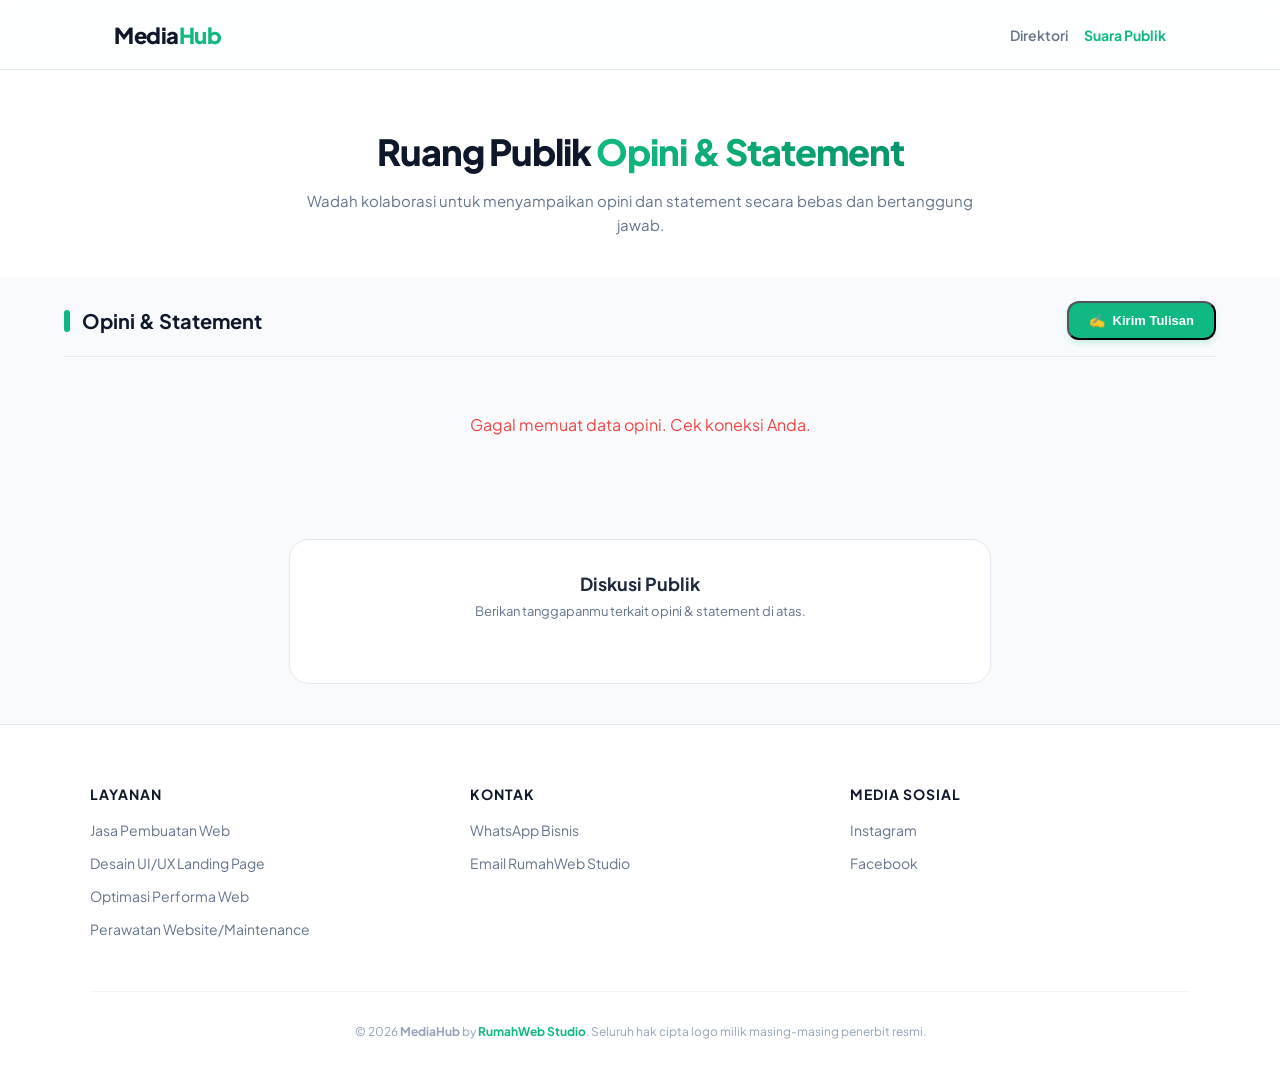
==== opini.html @ b8e2ca9e "Update opini.html" ====
<!DOCTYPE html>
<html lang="id">
<head>
    <meta charset="UTF-8">
    <meta name="viewport" content="width=device-width, initial-scale=1.0">
    <title>MediaHub | Suara Publik</title>

    <link rel="stylesheet" href="style.css">
    
    <style>
        .opini-card {
            -webkit-tap-highlight-color: transparent;
            tap-highlight-color: transparent;
        }
    </style>
</head>
<body>

    <nav class="navbar">
        <div class="navbar-container">
            <div class="brand">Media<span>Hub</span></div>
            <div style="display: flex; gap: 16px; align-items: center;">
                <a href="index.html" style="text-decoration: none; font-size: 14px; font-weight: 600; color: #64748b;">Direktori</a>
                <a href="opini.html" style="text-decoration: none; font-size: 14px; font-weight: 700; color: #10b981;">Suara Publik</a>
            </div>
        </div>
    </nav>

    <section class="hero">
        <div class="hero-container">
            <h1 style="font-size: 36px; font-weight: 800; color: #0f172a; margin-bottom: 16px; line-height: 1.2; text-align: center;">
                Ruang Publik <span style="background: linear-gradient(to right, #10b981, #059669); -webkit-background-clip: text; -webkit-text-fill-color: transparent;">Opini & Statement</span>
            </h1>
            <p>Wadah kolaborasi untuk menyampaikan opini dan statement secara bebas dan bertanggung jawab.</p>
        </div>
    </section>

    <main class="main-content" style="max-width: 1200px; margin: 0 auto; padding: 24px; display: block; clear: both;">

        <div class="category-title" style="display: flex; justify-content: space-between; align-items: center; gap: 16px; flex-wrap: wrap; margin-bottom: 32px; width: 100%;">
            <div style="display: flex; align-items: center; gap: 12px;">
                <div class="title-indicator"></div>
                <h2 style="margin: 0; font-size: 20px; font-weight: 700; color: #0f172a;">Opini & Statement</h2>
            </div>

           <button type="button" id="btn-bayar" class="btn-request-posting" onclick="handleKirimTulisan()">
               <span>✍️</span> Kirim Tulisan
           </button>
       </div>
       <div id="pesan-status" style="margin-top: -15px; margin-bottom: 20px; font-weight: bold; text-align: right;"></div>

        <div class="grid-opini" style="width: 100%; display: grid; grid-template-columns: repeat(auto-fill, minmax(300px, 1fr)); gap: 24px; clear: both; margin-top: 20px;">
            <div style="grid-column:1/-1; text-align:center; padding:40px; color:#64748b;">Memuat...</div>
        </div>

    </main>

    <div id="modalBaca" class="modal">
        <div class="modal-content">
            <span onclick="tutupTulisan()" style="float: right; cursor: pointer; font-weight: bold; color: #94a3b8; margin-bottom: 12px;">&times; Tutup</span>
            <div id="isiTulisanLengkap"></div>
        </div>
    </div>

    <div id="modal-paket" style="display: none; position: fixed; top: 0; left: 0; width: 100%; height: 100%; background: rgba(0,0,0,0.6); z-index: 9999; justify-content: center; align-items: center; padding: 15px;">
        <div style="background: #ffffff; width: 100%; max-width: 450px; border-radius: 12px; padding: 20px; box-shadow: 0 4px 15px rgba(0,0,0,0.2); position: relative; font-family: sans-serif; box-sizing: border-box;">
            
            <button onclick="tutupModalPaket()" style="position: absolute; top: 15px; right: 15px; background: none; border: none; font-size: 20px; cursor: pointer; color: #888;">✕</button>
            <h3 style="margin-top: 0; margin-bottom: 15px; font-size: 18px; color: #333; text-align: center; border-bottom: 2px solid #f0f0f0; padding-bottom: 10px;">Syarat & Ketentuan Kirim Tulisan</h3>
            
            <div style="max-height: 140px; overflow-y: auto; background: #f9f9f9; padding: 10px; border-radius: 6px; font-size: 13px; color: #555; line-height: 1.5; margin-bottom: 20px; border: 1px solid #eef0f2;">
                <p style="margin-top: 0;">Sebelum mempublikasikan opini atau statement Anda di MediaHub, mohon patuhi ketentuan berikut:</p>
                <ol style="padding-left: 20px; margin-bottom: 0;">
                    <li><strong>Karya Asli (Original):</strong> Tulisan harus murni karya sendiri, bukan hasil plagiasi atau hak cipta orang lain.</li>
                    <li><strong>Isi Bertanggung Jawab:</strong> Tidak mengandung unsur SARA, ujaran kebencian, pencemaran nama baik, atau berita hoaks.</li>
                    <li><strong>Panjang Tulisan:</strong> Panjang tulisan berkisar antara minimal 200 kata hingga <strong>maksimal 1.000 - 1.500 kata</strong>.</li>
                    <li><strong>Sistem Moderasi:</strong> Artikel akan ditinjau oleh tim admin dan diterbitkan secara <strong>Unlimited (Abadi/Selamanya)</strong> maksimal 1x24 jam setelah pembayaran sukses diverifikasi.</li>
                </ol>
            </div>

            <h4 style="margin-top: 0; margin-bottom: 10px; font-size: 14px; color: #444;">Pilih Paket Publikasi:</h4>
            
            <div style="display: grid; grid-template-columns: 1fr 1fr; gap: 10px; margin-bottom: 20px;">
                <label style="border: 2px solid #e0e0e0; border-radius: 8px; padding: 12px 10px; cursor: pointer; display: flex; flex-direction: column; align-items: center; text-align: center; transition: 0.2s;" class="opsi-paket">
                    <input type="radio" name="paket_mediahub" value="3000" style="margin-bottom: 6px;" onclick="pilihPaketVisual(this)">
                    <span style="font-size: 13px; font-weight: bold; color: #333;">Paket 1</span>
                    <span style="font-size: 11px; color: #777; margin: 2px 0;">1x Post Article</span>
                    <span style="font-size: 14px; font-weight: bold; color: #007bff;">Rp3.000</span>
                </label>
                <label style="border: 2px solid #e0e0e0; border-radius: 8px; padding: 12px 10px; cursor: pointer; display: flex; flex-direction: column; align-items: center; text-align: center; transition: 0.2s;" class="opsi-paket">
                    <input type="radio" name="paket_mediahub" value="5000" style="margin-bottom: 6px;" onclick="pilihPaketVisual(this)">
                    <span style="font-size: 13px; font-weight: bold; color: #333;">Paket 2</span>
                    <span style="font-size: 11px; color: #777; margin: 2px 0;">2x Post Article</span>
                    <span style="font-size: 14px; font-weight: bold; color: #007bff;">Rp5.000</span>
                </label>
                <label style="border: 2px solid #e0e0e0; border-radius: 8px; padding: 12px 10px; cursor: pointer; display: flex; flex-direction: column; align-items: center; text-align: center; transition: 0.2s;" class="opsi-paket">
                    <input type="radio" name="paket_mediahub" value="7000" style="margin-bottom: 6px;" onclick="pilihPaketVisual(this)">
                    <span style="font-size: 13px; font-weight: bold; color: #333;">Paket 3</span>
                    <span style="font-size: 11px; color: #777; margin: 2px 0;">3x Post Article</span>
                    <span style="font-size: 14px; font-weight: bold; color: #007bff;">Rp7.000</span>
                </label>
                <label style="border: 2px solid #e0e0e0; border-radius: 8px; padding: 12px 10px; cursor: pointer; display: flex; flex-direction: column; align-items: center; text-align: center; transition: 0.2s;" class="opsi-paket">
                    <input type="radio" name="paket_mediahub" value="10000" style="margin-bottom: 6px;" onclick="pilihPaketVisual(this)">
                    <span style="font-size: 13px; font-weight: bold; color: #333;">Paket 4</span>
                    <span style="font-size: 11px; color: #777; margin: 2px 0;">5x Post Article</span>
                    <span style="font-size: 14px; font-weight: bold; color: #007bff;">Rp10.000</span>
                </label>
            </div>

            <button id="btn-proses-bayar" onclick="eksekusiPembayaranDinamis()" style="width: 100%; background: #28a745; color: white; border: none; padding: 12px; font-size: 15px; font-weight: bold; border-radius: 6px; cursor: pointer; transition: 0.2s;">Setuju & Lanjut Bayar QRIS</button>
        </div>
    </div>
    
    <section style="max-width: 750px; margin: 40px auto; padding: 0 24px;">
        <div style="background-color: #ffffff; border: 1px solid #e2e8f0; border-radius: 20px; padding: 32px;">
            <h3 style="font-size: 18px; font-weight: 700; color: #1e293b; margin-bottom: 8px; text-align: center;">Diskusi Publik</h3>
            <p style="font-size: 13px; color: #64748b; text-align: center; margin-bottom: 32px;">Berikan tanggapanmu terkait opini & statement di atas.</p>
            <div id="disqus_thread"></div>
            <script>
                var disqus_config = function () {
                    this.page.url = window.location.href;
                    this.page.identifier = "opini_page";
                };
                (function() {
                    var d = document, s = d.createElement('script');
                    s.src = 'https://mediahubindonesia.disqus.com/embed.js';
                    s.setAttribute('data-timestamp', +new Date());
                    (d.head || d.body).appendChild(s);
                })();
            </script>
        </div>
    </section>

    <footer class="main-footer">
        <div class="footer-container">
            <div class="footer-col">
                <h3>Layanan</h3>
                <ul>
                    <li><a href="https://rumahwebstudio.my.id/" target="_blank" rel="noopener noreferrer">Jasa Pembuatan Web</a></li>
                    <li><a href="https://rumahwebstudio.my.id/" target="_blank" rel="noopener noreferrer">Desain UI/UX Landing Page</a></li>
                    <li><a href="https://rumahwebstudio.my.id/" target="_blank" rel="noopener noreferrer">Optimasi Performa Web</a></li>
                    <li><a href="https://rumahwebstudio.my.id/" target="_blank" rel="noopener noreferrer">Perawatan Website/Maintenance</a></li>
                </ul>
            </div>
            <div class="footer-col">
                <h3>Kontak</h3>
                <ul>
                    <li><a href="https://wa.me/6283159448087" target="_blank" rel="noopener noreferrer">WhatsApp Bisnis</a></li>
                    <li><a href="mailto:rumahwebstudio@gmail.com">Email RumahWeb Studio</a></li>
                </ul>
            </div>
            <div class="footer-col">
                <h3>Media Sosial</h3>
                <ul>
                    <li><a href="https://instagram.com/rumahweb.id" target="_blank" rel="noopener noreferrer">Instagram</a></li>
                    <li><a href="https://www.facebook.com/share/1EgsS9cNZ3/" target="_blank" rel="noopener noreferrer">Facebook</a></li>
                </ul>
            </div>
        </div>
        <div class="footer-bottom">
            <p>&copy; 2026 <strong>MediaHub</strong> by <a href="https://rumahwebstudio.my.id/" target="_blank" rel="noopener noreferrer" style="color: #10b981; text-decoration: none; font-weight: 700;">RumahWeb Studio</a>. Seluruh hak cipta logo milik masing-masing penerbit resmi.</p>
        </div>
    </footer>

    <script>
        let databaseOpiniSanity = [];

        (async function loadOpini() {
            const gridContainer = document.querySelector('.grid-opini');
            if (!gridContainer) return;

            const projectId = '95ioi1kk';
            const dataset = 'production';
            const apiVersion = '2021-10-21';

            const query = `*[_type == "opini" && aktif == true] | order(tanggal desc) {
                "id": slug.current,
                judul,
                tipe,
                penulis,
                asalKota,
                tanggal,
                ringkasan,
                isiLengkap
            }`;

            const url = `https://${projectId}.api.sanity.io/v${apiVersion}/data/query/${dataset}?query=${encodeURIComponent(query)}`;

            try {
                const response = await fetch(url);
                if (!response.ok) throw new Error(`HTTP ${response.status}`);
                const data = await response.json();

                databaseOpiniSanity = data.result;

                if (!databaseOpiniSanity || databaseOpiniSanity.length === 0) {
                    gridContainer.innerHTML = '<div style="grid-column:1/-1; text-align:center; padding:40px; color:#64748b;">Belum ada opini atau statement warga yang diterbitkan.</div>';
                    return;
                }

                gridContainer.innerHTML = databaseOpiniSanity.map(item => {
                    const formatTanggal = item.tanggal ? item.tanggal : 'Baru saja';
                    const tipeTulisan = item.tipe ? item.tipe : 'Statement';

                    return `
                        <div class="opini-card" onclick="bukaTulisan('${item.id}')" style="cursor:pointer;">
                            <div class="badge-opini">${tipeTulisan}</div>
                            <h3 style="font-size: 16px; font-weight: 700; color: #0f172a; line-height: 1.4; margin-bottom: 8px;">
                                ${item.judul}
                            </h3>
                            <p style="font-size: 13px; color: #64748b; line-height: 1.5; margin-bottom: 12px;">
                                ${item.ringkasan ? item.ringkasan : 'Klik untuk membaca rilis lengkap...'}
                            </p>
                            <div class="opini-meta" style="font-size: 12px; color: #475569;">
                                Oleh: <strong>${item.penulis}</strong> <br>
                                <span style="font-size: 11px; color: #94a3b8;">${formatTanggal} • ${item.asalKota || 'Nasional'}</span>
                            </div>
                        </div>
                    `;
                }).join('');

            } catch (error) {
                console.error('Gagal mengambil data dari Sanity:', error);
                gridContainer.innerHTML = '<div style="grid-column:1/-1; text-align:center; padding:40px; color:#ef4444;">Gagal memuat data opini. Cek koneksi Anda.</div>';
            }
        })();

        function bukaTulisan(slugId) {
            const data = databaseOpiniSanity.find(opini => opini.id === slugId);

            if(data) {
                const isiTerformat = data.isiLengkap ? data.isiLengkap.replace(/\n/g, '<br>') : '';
                const tipeTulisan = data.tipe ? data.tipe : 'Statement';

                document.getElementById('isiTulisanLengkap').innerHTML = `
                    <h2 style="font-size: 22px; font-weight: 800; line-height: 1.3; margin-bottom: 8px; color:#0f172a;">${data.judul}</h2>
                    <p style="font-size: 12px; color: #94a3b8; margin-bottom: 20px;">Jenis: <span style="color:#10b981; font-weight:700;">${tipeTulisan}</span> | Oleh: <strong>${data.penulis} (${data.asalKota || '-'})</strong> | ${data.tanggal || ''}</p>
                    <div style="color: #334155; font-size: 14px; line-height: 1.6;">${isiTerformat}</div>
                    <hr style="border: 0; border-top: 1px solid #e2e8f0; margin: 24px 0;">
                    <div style="background-color: #f8fafc; padding: 16px; border-radius: 12px; font-size: 11px; color: #64748b; font-style: italic;">
                        <strong>Disclaimer:</strong> Segala isi ${tipeTulisan.toLowerCase()} dalam tulisan ini sepenuhnya menjadi tanggung jawab penulis, and tidak mencerminkan pandangan dari MediaHub.
                    </div>
                `;
                document.getElementById('modalBaca').style.display = "block";
            }
        }

        function tutupTulisan() {
            document.getElementById('modalBaca').style.display = "none";
        }

        window.onclick = function(event) {
            const modal = document.getElementById('modalBaca');
            if (event.target == modal) {
                modal.style.display = "none";
            }
        }
    </script>

    <script>
        let nominalTerpilih = 0;

        function handleKirimTulisan() {
            // Membuka popup paket
            document.getElementById('modal-paket').style.display = 'flex';
        }

        function tutupModalPaket() {
            document.getElementById('modal-paket').style.display = 'none';
        }

        function pilihPaketVisual(radioInput) {
            // Reset semua border paket ke default
            document.querySelectorAll('.opsi-paket').forEach(el => {
                el.style.borderColor = '#e0e0e0';
                el.style.background = '#ffffff';
            });
            
            if (radioInput.checked) {
                const labelInduk = radioInput.parentElement;
                labelInduk.style.borderColor = '#007bff';
                labelInduk.style.background = '#f0f7ff';
                nominalTerpilih = parseInt(radioInput.value);
            }
        }

        async function eksekusiPembayaranDinamis() {
            if (nominalTerpilih === 0) {
                alert("Silakan pilih salah satu paket publikasi terlebih dahulu, Bree!");
                return;
            }

            const btn = document.getElementById('btn-proses-bayar');
            const statusDiv = document.getElementById('pesan-status');
            
            btn.innerText = "Memproses QRIS Duitku...";
            btn.disabled = true;
            statusDiv.innerText = "";

            const inputJudul = document.getElementById('judul-artikel-input')?.value || "Opini Publik Warga";

            try {
                // Sesuai dengan routing Cloudflare Pages Functions milikmu
                const response = await fetch('/functions/buat-tagihan', {
                    method: 'POST',
                    headers: { 'Content-Type': 'application/json' },
                    body: JSON.stringify({ 
                        judulArtikel: inputJudul,
                        hargaPaket: nominalTerpilih 
                    })
                });

                const data = await response.json();

                if (data.paymentUrl) {
                    statusDiv.innerHTML = `<p style="color: green; text-align: center;">Tagihan berhasil dibuat! Mengalihkan...</p>`;
                    window.location.href = data.paymentUrl;
                } else {
                    alert(data.error || "Gagal membuat tagihan pembayaran.");
                    btn.innerText = "Setuju & Lanjut Bayar QRIS";
                    btn.disabled = false;
                }
            } catch (error) {
                alert("Terjadi kesalahan jaringan/server: " + error.message);
                btn.innerText = "Setuju & Lanjut Bayar QRIS";
                btn.disabled = false;
            }
        }
    </script>

</body>
</html>
---- style.css ----
@import url('https://fonts.googleapis.com/css2?family=Plus+Jakarta+Sans:wght@400;600;700;800&display=swap');

* {
    margin: 0;
    padding: 0;
    box-sizing: border-box;
}

body {
    font-family: 'Plus Jakarta Sans', sans-serif;
    background-color: #f8fafc;
    color: #0f172a;
    -webkit-font-smoothing: antialiased;
}

.navbar {
    position: sticky;
    top: 0;
    z-index: 50;
    background-color: rgba(255, 255, 255, 0.85);
    backdrop-filter: blur(12px);
    -webkit-backdrop-filter: blur(12px);
    border-bottom: 1px solid #e2e8f0;
    height: 70px;
    display: flex;
    align-items: center;
}

.navbar-container {
    width: 100%;
    max-width: 1100px;
    margin: 0 auto;
    padding: 0 24px;
    display: flex;
    justify-content: space-between;
    align-items: center;
}

.brand {
    font-size: 22px;
    font-weight: 800;
    letter-spacing: -0.5px;
    color: #0f172a;
}

.brand span {
    color: #10b981;
}

.nav-info {
    font-size: 12px;
    color: #94a3b8;
    font-weight: 500;
}

.hero {
    background-color: #ffffff;
    padding: 60px 24px 40px 24px;
    text-align: center;
}

.hero-container {
    max-width: 700px;
    margin: 0 auto;
}

.hero h1 {
    font-size: 36px;
    font-weight: 800;
    letter-spacing: -1px;
    line-height: 1.2;
    margin-bottom: 16px;
}

.hero h1 span {
    background: linear-gradient(to right, #10b981, #059669);
    -webkit-background-clip: text;
    -webkit-text-fill-color: transparent;
}

.hero p {
    color: #64748b;
    font-size: 15px;
    line-height: 1.6;
}

.ads-container {
    max-width: 1100px;
    margin: 0 auto;
    padding: 0 24px;
}

/* Style Banner Iklan Mandiri RumahWeb Studio */
.banner-iklan {
    width: 100%;
    max-width: 728px;
    height: auto;
    display: block;
    margin: 10px auto 0 auto;
    border-radius: 12px;
    box-shadow: 0 4px 12px rgba(0, 0, 0, 0.05);
    transition: transform 0.2s ease;
}

.banner-iklan:hover {
    transform: scale(1.01);
}

.main-content {
    max-width: 1100px;
    margin: 0 auto;
    padding: 40px 24px;
}

.category-title {
    display: flex;
    align-items: center;
    gap: 12px;
    margin-bottom: 24px;
    padding-bottom: 16px;
    border-bottom: 1px solid #e2e8f0;
}

.title-indicator {
    width: 6px;
    height: 22px;
    background-color: #10b981;
    border-radius: 4px;
}

.category-title h2 {
    font-size: 18px;
    font-weight: 700;
    color: #1e293b;
}

.grid-container {
    display: grid;
    grid-template-columns: repeat(2, 1fr);
    gap: 20px;
}

@media (min-width: 768px) {
    .grid-container {
        grid-template-columns: repeat(4, 1fr);
    }
    .hero h1 {
        font-size: 48px;
    }
}

.grid-item {
    display: flex;
    flex-direction: column;
    align-items: center;
    justify-content: center;
    background-color: #ffffff;
    border: 1px solid #e2e8f0;
    border-radius: 20px;
    padding: 32px 20px;
    text-decoration: none;
    position: relative;
    box-shadow: 0 1px 3px rgba(0, 0, 0, 0.02);
    transition: all 0.2s ease-in-out;
}

.logo-wrapper {
    height: 55px;
    display: flex;
    align-items: center;
    justify-content: center;
    margin-bottom: 16px;
    width: 100%;
}

.logo-wrapper img {
    max-height: 100%;
    max-width: 85%;
    object-fit: contain;
    transition: transform 0.2s ease;
}

.grid-item span {
    font-size: 13px;
    font-weight: 700;
    color: #475569;
    transition: color 0.2s ease;
}

/* EFEK HOVER GLOBAL - SEMUA JADI HITAM PEKAT */
.grid-item:hover {
    transform: translateY(-5px);
    box-shadow: 0 10px 20px rgba(0, 0, 0, 0.05);
    border-color: #0f172a;
}

.grid-item:hover span {
    color: #0f172a;
}

/* Style Footer Multi-Kolom Rata Kiri */
.main-footer {
    background-color: #ffffff;
    border-top: 1px solid #e2e8f0;
    padding: 60px 24px 30px 24px;
    margin-top: 40px;
}

.footer-container {
    max-width: 1100px;
    margin: 0 auto;
    display: grid;
    grid-template-columns: 1fr;
    gap: 40px;
    padding-bottom: 40px;
    border-bottom: 1px solid #f1f5f9;
}

@media (min-width: 768px) {
    .footer-container {
        grid-template-columns: repeat(3, 1fr);
    }
}

.footer-col h3 {
    font-size: 14px;
    font-weight: 700;
    text-transform: uppercase;
    letter-spacing: 1px;
    color: #0f172a;
    margin-bottom: 16px;
}

.footer-col ul {
    list-style: none;
}

.footer-col ul li {
    margin-bottom: 12px;
}

.footer-col ul li a {
    font-size: 14px;
    color: #64748b;
    text-decoration: none;
    transition: color 0.2s ease;
}

.footer-col ul li a:hover {
    color: #0f172a;
}

.footer-bottom {
    max-width: 1100px;
    margin: 30px auto 0 auto;
    text-align: center;
    font-size: 12px;
    color: #94a3b8;
    line-height: 1.6;
}

/* ========================================= */
/* CSS TAMBAHAN KHUSUS HALAMAN OPINI         */
/* ========================================= */
.opini-card {
    display: flex;
    flex-direction: column;
    align-items: flex-start !important;
    justify-content: flex-start !important;
    background-color: #ffffff;
    border: 1px solid #e2e8f0;
    border-radius: 20px;
    padding: 24px;
    text-decoration: none;
    box-shadow: 0 1px 3px rgba(0, 0, 0, 0.02);
    transition: all 0.2s ease-in-out;
    cursor: pointer;
}

.opini-card:hover {
    transform: translateY(-5px);
    box-shadow: 0 10px 20px rgba(0, 0, 0, 0.05);
    border-color: #10b981;
}

.badge-opini {
    background-color: #e6f4ea;
    color: #10b981;
    font-size: 11px;
    padding: 4px 10px;
    border-radius: 50px;
    font-weight: 700;
    margin-bottom: 12px;
}

.opini-meta {
    font-size: 12px;
    color: #94a3b8;
    margin-top: auto;
    padding-top: 16px;
}

/* Modal Style untuk Baca Tulisan */
.modal {
    display: none;
    position: fixed;
    z-index: 100;
    left: 0; top: 0; width: 100%; height: 100%;
    background-color: rgba(15, 23, 42, 0.6);
    backdrop-filter: blur(4px);
}

.modal-content {
    background-color: #fff;
    margin: 10% auto;
    padding: 32px;
    border-radius: 24px;
    max-width: 650px;
    width: 85%;
    max-height: 70vh;
    overflow-y: auto;
}

/* Layout Grid Khusus Opini (Biar HP tetap 1 kolom, layar lebar 2 kolom) */
.grid-opini {
    display: grid;
    grid-template-columns: 1fr;
    gap: 20px;
}

@media (min-width: 768px) {
    .grid-opini {
        grid-template-columns: repeat(2, 1fr);
    }
}

/* ========================================= */
/* TOMBOL REQUEST POSTING           */
/* ========================================= */
.btn-request-posting {
    display: inline-flex;
    align-items: center;
    gap: 8px;
    background-color: #10b981;
    color: #ffffff;
    text-decoration: none;
    font-size: 13px;
    font-weight: 700;
    padding: 10px 20px;
    border-radius: 12px;
    box-shadow: 0 4px 6px -1px rgba(16, 185, 129, 0.2);
    transition: all 0.2s ease-in-out;
}

.btn-request-posting:hover {
    background-color: #059669;
    transform: translateY(-2px);
    box-shadow: 0 10px 15px -3px rgba(16, 185, 129, 0.3);
}

.btn-request-posting:active {
    transform: translateY(0);
}

@media (max-width: 480px) {
    .btn-request-posting {
        width: 100%;
        justify-content: center;
        padding: 12px;
    }
}
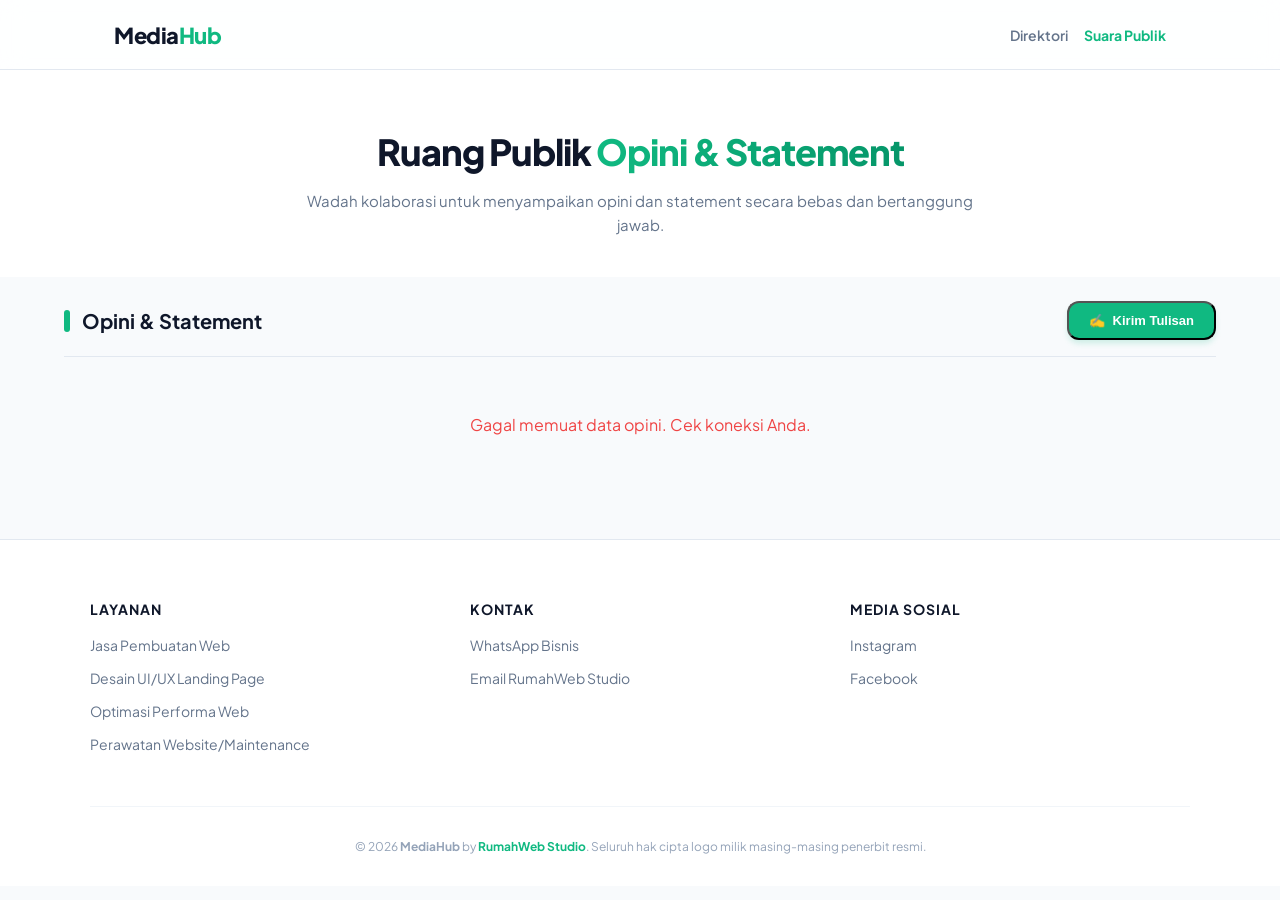
==== commit 16868b8f: "Update opini.html" ====
--- a/opini.html
+++ b/opini.html
@@ -83,53 +83,33 @@
             <div style="display: grid; grid-template-columns: 1fr 1fr; gap: 10px; margin-bottom: 20px;">
                 <label style="border: 2px solid #e0e0e0; border-radius: 8px; padding: 12px 10px; cursor: pointer; display: flex; flex-direction: column; align-items: center; text-align: center; transition: 0.2s;" class="opsi-paket">
                     <input type="radio" name="paket_mediahub" value="3000" style="margin-bottom: 6px;" onclick="pilihPaketVisual(this)">
-                    <span style="font-size: 13px; font-weight: bold; color: #333;">Paket 1</span>
-                    <span style="font-size: 11px; color: #777; margin: 2px 0;">1x Post Article</span>
+                    <span style="font-size: 13px; font-weight: bold; color: #333;">Paket Solo</span>
+                    <span style="font-size: 11px; color: #777; margin: 2px 0;">1x Post</span>
                     <span style="font-size: 14px; font-weight: bold; color: #007bff;">Rp3.000</span>
                 </label>
                 <label style="border: 2px solid #e0e0e0; border-radius: 8px; padding: 12px 10px; cursor: pointer; display: flex; flex-direction: column; align-items: center; text-align: center; transition: 0.2s;" class="opsi-paket">
                     <input type="radio" name="paket_mediahub" value="5000" style="margin-bottom: 6px;" onclick="pilihPaketVisual(this)">
-                    <span style="font-size: 13px; font-weight: bold; color: #333;">Paket 2</span>
-                    <span style="font-size: 11px; color: #777; margin: 2px 0;">2x Post Article</span>
+                    <span style="font-size: 13px; font-weight: bold; color: #333;">Paket Duo</span>
+                    <span style="font-size: 11px; color: #777; margin: 2px 0;">2x Post</span>
                     <span style="font-size: 14px; font-weight: bold; color: #007bff;">Rp5.000</span>
                 </label>
                 <label style="border: 2px solid #e0e0e0; border-radius: 8px; padding: 12px 10px; cursor: pointer; display: flex; flex-direction: column; align-items: center; text-align: center; transition: 0.2s;" class="opsi-paket">
                     <input type="radio" name="paket_mediahub" value="7000" style="margin-bottom: 6px;" onclick="pilihPaketVisual(this)">
-                    <span style="font-size: 13px; font-weight: bold; color: #333;">Paket 3</span>
-                    <span style="font-size: 11px; color: #777; margin: 2px 0;">3x Post Article</span>
+                    <span style="font-size: 13px; font-weight: bold; color: #333;">Paket Trio</span>
+                    <span style="font-size: 11px; color: #777; margin: 2px 0;">3x Post</span>
                     <span style="font-size: 14px; font-weight: bold; color: #007bff;">Rp7.000</span>
                 </label>
                 <label style="border: 2px solid #e0e0e0; border-radius: 8px; padding: 12px 10px; cursor: pointer; display: flex; flex-direction: column; align-items: center; text-align: center; transition: 0.2s;" class="opsi-paket">
                     <input type="radio" name="paket_mediahub" value="10000" style="margin-bottom: 6px;" onclick="pilihPaketVisual(this)">
-                    <span style="font-size: 13px; font-weight: bold; color: #333;">Paket 4</span>
-                    <span style="font-size: 11px; color: #777; margin: 2px 0;">5x Post Article</span>
+                    <span style="font-size: 13px; font-weight: bold; color: #333;">Paket Squad</span>
+                    <span style="font-size: 11px; color: #777; margin: 2px 0;">5x Post</span>
                     <span style="font-size: 14px; font-weight: bold; color: #007bff;">Rp10.000</span>
                 </label>
             </div>
 
-            <button id="btn-proses-bayar" onclick="eksekusiPembayaranDinamis()" style="width: 100%; background: #28a745; color: white; border: none; padding: 12px; font-size: 15px; font-weight: bold; border-radius: 6px; cursor: pointer; transition: 0.2s;">Setuju & Lanjut Bayar QRIS</button>
+            <button id="btn-proses-bayar" onclick="eksekusiPembayaranDinamis()" style="width: 100%; background: #28a745; color: white; border: none; padding: 12px; font-size: 15px; font-weight: bold; border-radius: 6px; cursor: pointer; transition: 0.2s;">Setuju & Lanjut Bayar</button>
         </div>
     </div>
-    
-    <section style="max-width: 750px; margin: 40px auto; padding: 0 24px;">
-        <div style="background-color: #ffffff; border: 1px solid #e2e8f0; border-radius: 20px; padding: 32px;">
-            <h3 style="font-size: 18px; font-weight: 700; color: #1e293b; margin-bottom: 8px; text-align: center;">Diskusi Publik</h3>
-            <p style="font-size: 13px; color: #64748b; text-align: center; margin-bottom: 32px;">Berikan tanggapanmu terkait opini & statement di atas.</p>
-            <div id="disqus_thread"></div>
-            <script>
-                var disqus_config = function () {
-                    this.page.url = window.location.href;
-                    this.page.identifier = "opini_page";
-                };
-                (function() {
-                    var d = document, s = d.createElement('script');
-                    s.src = 'https://mediahubindonesia.disqus.com/embed.js';
-                    s.setAttribute('data-timestamp', +new Date());
-                    (d.head || d.body).appendChild(s);
-                })();
-            </script>
-        </div>
-    </section>
 
     <footer class="main-footer">
         <div class="footer-container">
@@ -238,7 +218,7 @@
                     <div style="color: #334155; font-size: 14px; line-height: 1.6;">${isiTerformat}</div>
                     <hr style="border: 0; border-top: 1px solid #e2e8f0; margin: 24px 0;">
                     <div style="background-color: #f8fafc; padding: 16px; border-radius: 12px; font-size: 11px; color: #64748b; font-style: italic;">
-                        <strong>Disclaimer:</strong> Segala isi ${tipeTulisan.toLowerCase()} dalam tulisan ini sepenuhnya menjadi tanggung jawab penulis, and tidak mencerminkan pandangan dari MediaHub.
+                        <strong>Disclaimer:</strong> Segala isi ${tipeTulisan.toLowerCase()} dalam tulisan ini sepenuhnya menjadi tanggung jawab penulis, dan tidak mencerminkan pandangan dari MediaHub.
                     </div>
                 `;
                 document.getElementById('modalBaca').style.display = "block";
@@ -286,22 +266,21 @@
 
         async function eksekusiPembayaranDinamis() {
             if (nominalTerpilih === 0) {
-                alert("Silakan pilih salah satu paket publikasi terlebih dahulu, Bree!");
+                alert("Silakan pilih salah satu paket publikasi terlebih dahulu!");
                 return;
             }
 
             const btn = document.getElementById('btn-proses-bayar');
             const statusDiv = document.getElementById('pesan-status');
             
-            btn.innerText = "Memproses QRIS Duitku...";
+            btn.innerText = "Memproses permintaan...";
             btn.disabled = true;
             statusDiv.innerText = "";
 
             const inputJudul = document.getElementById('judul-artikel-input')?.value || "Opini Publik Warga";
 
             try {
-                // Sesuai dengan routing Cloudflare Pages Functions milikmu
-                const response = await fetch('/functions/buat-tagihan', {
+                const response = await fetch('/buat-tagihan', {
                     method: 'POST',
                     headers: { 'Content-Type': 'application/json' },
                     body: JSON.stringify({ 
@@ -317,12 +296,12 @@
                     window.location.href = data.paymentUrl;
                 } else {
                     alert(data.error || "Gagal membuat tagihan pembayaran.");
-                    btn.innerText = "Setuju & Lanjut Bayar QRIS";
+                    btn.innerText = "Setuju & Lanjut Bayar";
                     btn.disabled = false;
                 }
             } catch (error) {
                 alert("Terjadi kesalahan jaringan/server: " + error.message);
-                btn.innerText = "Setuju & Lanjut Bayar QRIS";
+                btn.innerText = "Setuju & Lanjut Bayar";
                 btn.disabled = false;
             }
         }
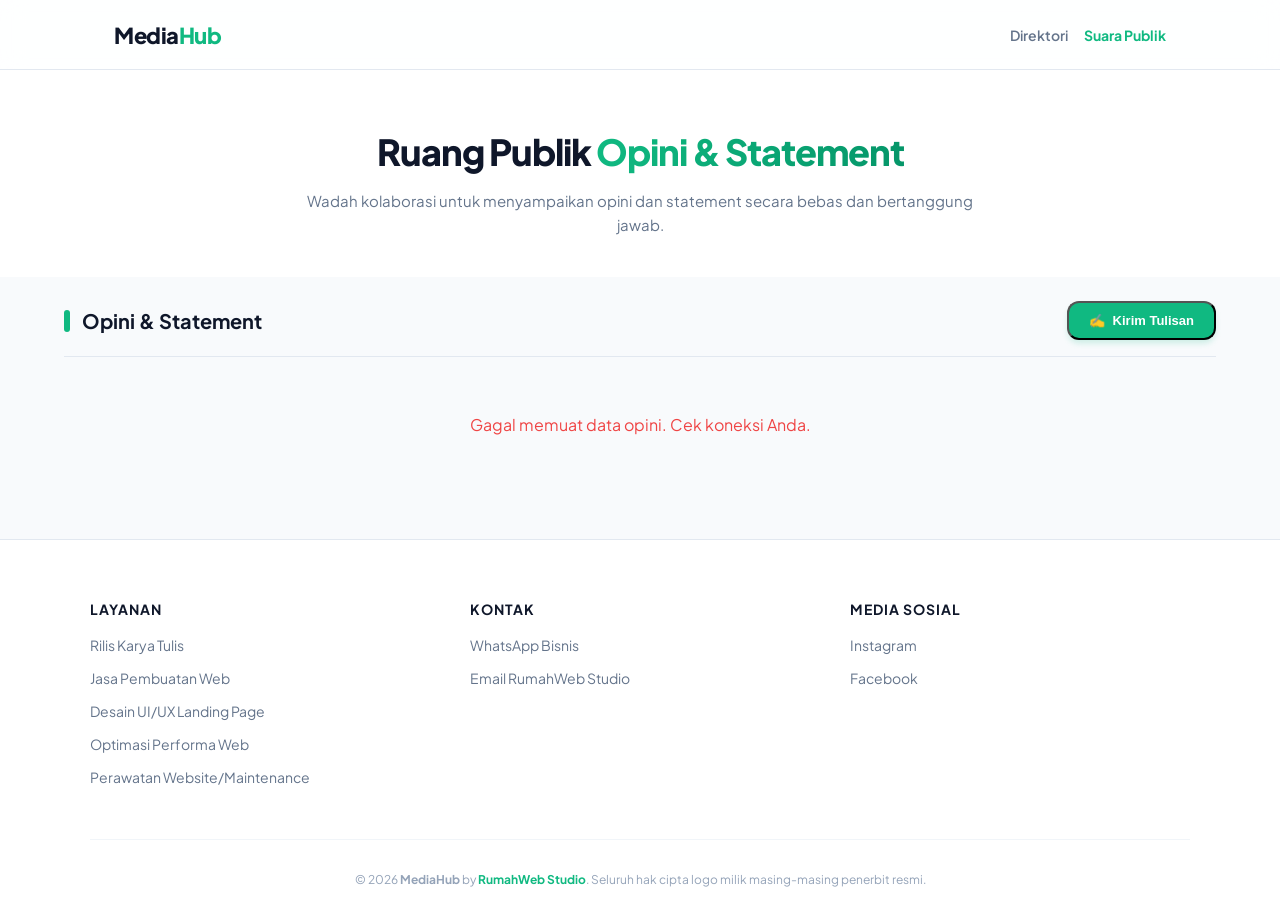
==== commit 46925203: "Update opini.html" ====
--- a/opini.html
+++ b/opini.html
@@ -116,6 +116,7 @@
             <div class="footer-col">
                 <h3>Layanan</h3>
                 <ul>
+                    <li><a href="https://mediahub-indonesia.pages.dev/opini" target="_blank" rel="noopener noreferrer">Rilis Karya Tulis</a></li>
                     <li><a href="https://rumahwebstudio.my.id/" target="_blank" rel="noopener noreferrer">Jasa Pembuatan Web</a></li>
                     <li><a href="https://rumahwebstudio.my.id/" target="_blank" rel="noopener noreferrer">Desain UI/UX Landing Page</a></li>
                     <li><a href="https://rumahwebstudio.my.id/" target="_blank" rel="noopener noreferrer">Optimasi Performa Web</a></li>
@@ -205,11 +206,34 @@
             }
         })();
 
-        function bukaTulisan(slugId) {
+                function bukaTulisan(slugId) {
             const data = databaseOpiniSanity.find(opini => opini.id === slugId);
 
             if(data) {
-                const isiTerformat = data.isiLengkap ? data.isiLengkap.replace(/\n/g, '<br>') : '';
+                let isiTerformat = '';
+                
+                if (data.isiLengkap && Array.isArray(data.isiLengkap)) {
+                    data.isiLengkap.forEach(block => {
+                        if (block._type === 'block' && block.children) {
+                            let teksParagraf = '';
+                            
+                            block.children.forEach(span => {
+                                let teksSpan = span.text || '';
+                                
+                                if (span.marks && span.marks.length > 0) {
+                                    if (span.marks.includes('strong')) teksSpan = `<strong>${teksSpan}</strong>`;
+                                    if (span.marks.includes('em')) teksSpan = `<em>${teksSpan}</em>`;
+                                }
+                                teksParagraf += teksSpan;
+                            });
+                            
+                            isiTerformat += `<p style="margin-bottom: 14px;">${teksParagraf}</p>`;
+                        }
+                    });
+                } else {
+                    isiTerformat = '<p style="color:#64748b; font-style:italic;">Belum ada isi tulisan.</p>';
+                }
+
                 const tipeTulisan = data.tipe ? data.tipe : 'Statement';
 
                 document.getElementById('isiTulisanLengkap').innerHTML = `
@@ -223,7 +247,7 @@
                 `;
                 document.getElementById('modalBaca').style.display = "block";
             }
-        }
+                }
 
         function tutupTulisan() {
             document.getElementById('modalBaca').style.display = "none";
